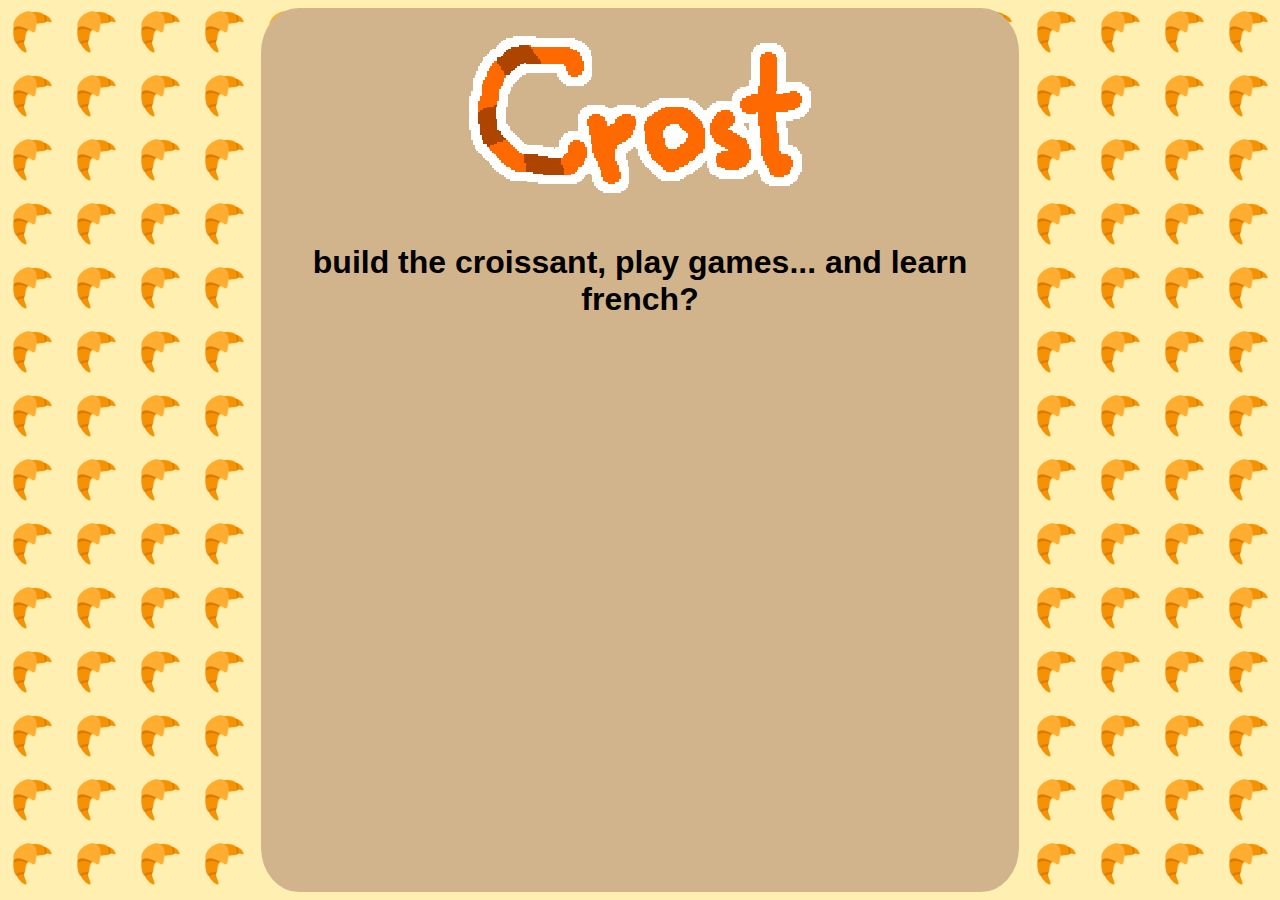
==== index.html @ f91a6792 "WOAAAAAAAAA" ====
<html>
    <head>
        <style>
           
        </style>
        <link rel="stylesheet" href="style.css">
    </head>
    <body>
        <div id="body">
            <img src="crost.png" width=500px height=auto>
            <h1>build the croissant, play games... and learn french?</h1>
        </div>

    </body>
</html>
---- style.css ----
#body{
    margin-left: 20%;
    margin-right: 20%;
    font-family: Arial, Helvetica, sans-serif;
    background-color: tan;
    height:100%;
    text-align: center;
    border-radius: 5%;
    overflow-y:scroll;
    margin-bottom: 0%;
}
body {
    background-image: url("quaso1.png");
    background-size: 5%;
    background-repeat: repeat;
}
img { 
    image-rendering: optimizeSpeed;             /* STOP SMOOTHING, GIVE ME SPEED  */
    image-rendering: -moz-crisp-edges;          /* Firefox                        */
    image-rendering: -o-crisp-edges;            /* Opera                          */
    image-rendering: -webkit-optimize-contrast; /* Chrome (and eventually Safari) */
    image-rendering: pixelated;                 /* Universal support since 2021   */
    image-rendering: optimize-contrast;         /* CSS3 Proposed                  */
    -ms-interpolation-mode: nearest-neighbor;   /* IE8+                           */

}
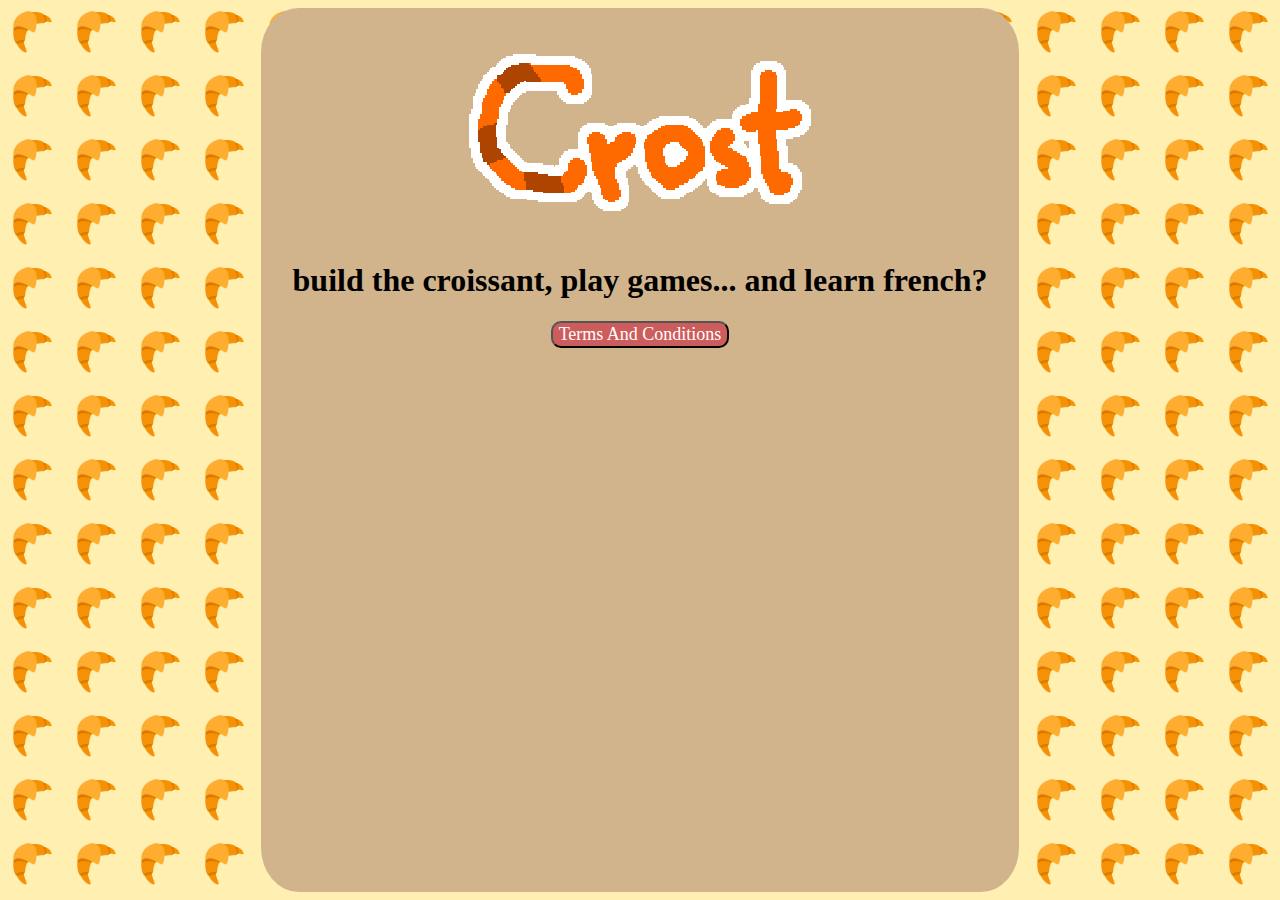
==== commit 4647f333: "le tnc" ====
--- a/index.html
+++ b/index.html
@@ -3,12 +3,26 @@
         <style>
            
         </style>
+
         <link rel="stylesheet" href="style.css">
+
+        <script src="main.js"></script>
     </head>
+
+
     <body>
+        
         <div id="body">
+            <br>
+
             <img src="crost.png" width=500px height=auto>
+
             <h1>build the croissant, play games... and learn french?</h1>
+
+            <div>
+                <button onclick="openPage('tnc.html')"> Terms And Conditions</button>
+            </div>
+
         </div>
 
     </body>
--- a/style.css
+++ b/style.css
@@ -1,7 +1,7 @@
 #body{
     margin-left: 20%;
     margin-right: 20%;
-    font-family: Arial, Helvetica, sans-serif;
+    font-family: cursive;
     background-color: tan;
     height:100%;
     text-align: center;
@@ -23,4 +23,12 @@
     image-rendering: optimize-contrast;         /* CSS3 Proposed                  */
     -ms-interpolation-mode: nearest-neighbor;   /* IE8+                           */
 
+}
+
+button {
+    background-color: indianred;
+    font-family: cursive;
+    border-radius: 10px;
+    color: white;
+    font-size: large
 }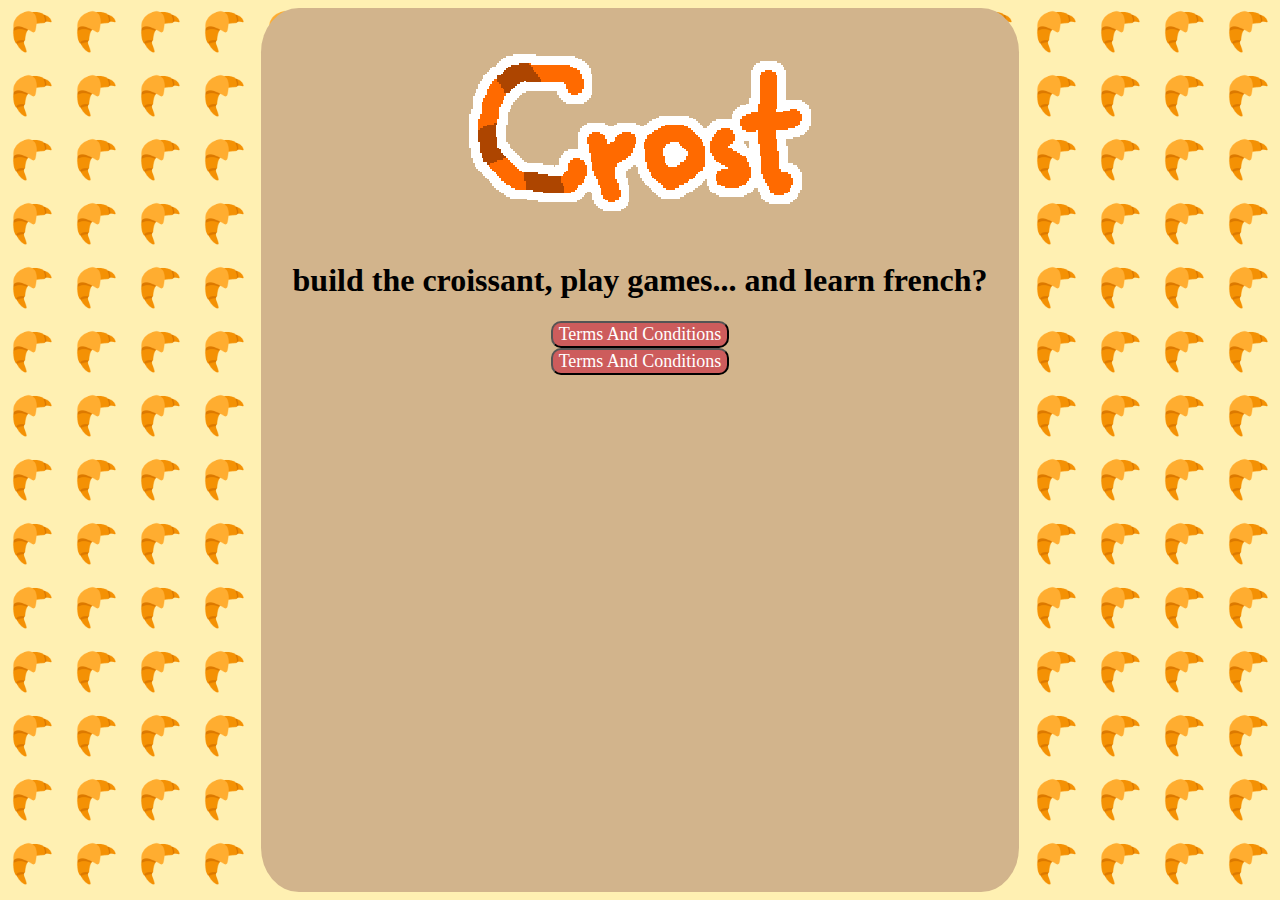
==== commit 65d2a072: "ora" ====
--- a/index.html
+++ b/index.html
@@ -23,6 +23,10 @@
                 <button onclick="openPage('tnc.html')"> Terms And Conditions</button>
             </div>
 
+            <div></div>
+                <button onclick="openPage('credit.html')"> Terms And Conditions</button>
+            </div>
+
         </div>
 
     </body>
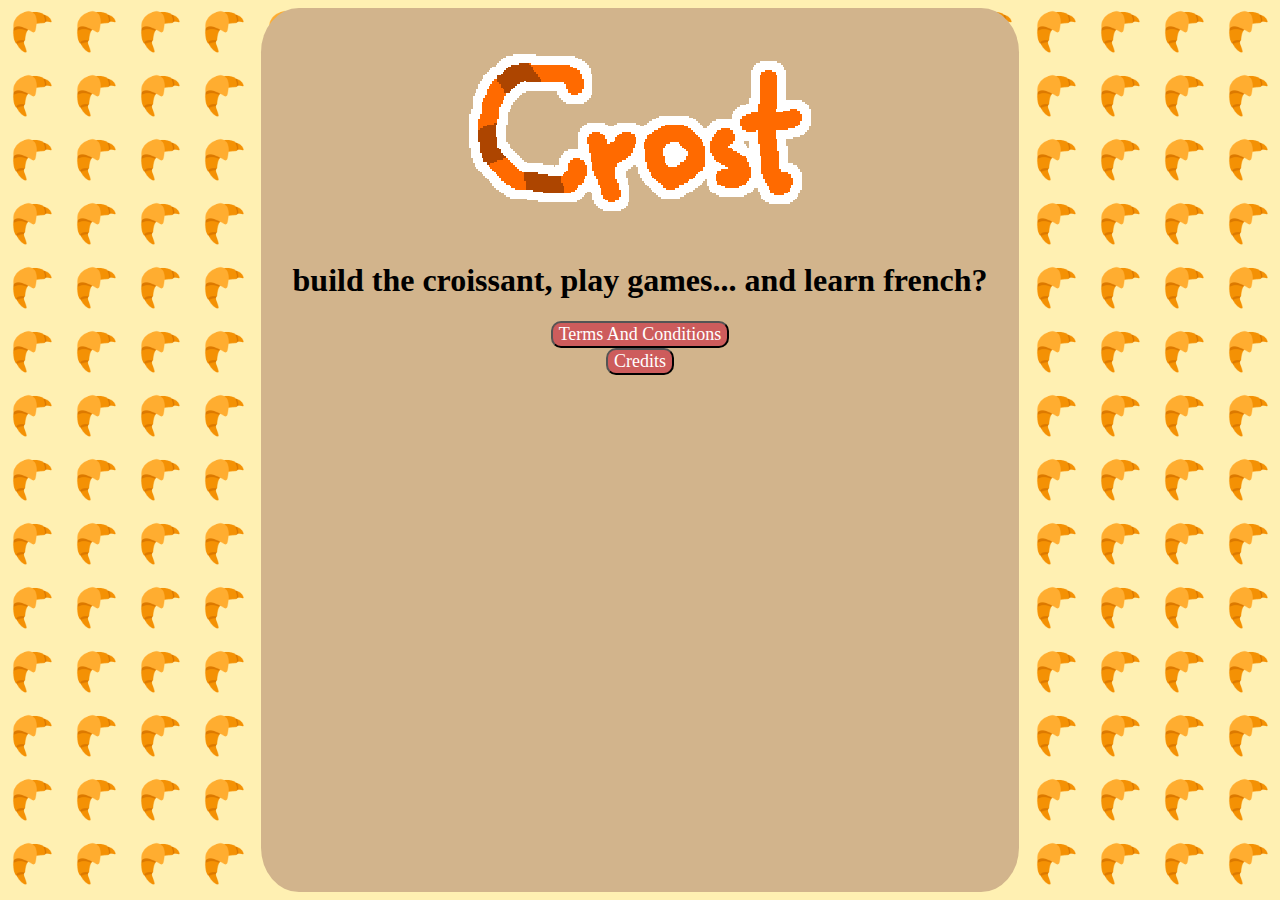
==== commit 71d0913e: "credits fix" ====
--- a/index.html
+++ b/index.html
@@ -24,7 +24,7 @@
             </div>
 
             <div></div>
-                <button onclick="openPage('credit.html')"> Terms And Conditions</button>
+                <button onclick="openPage('credit.html')"> Credits</button>
             </div>
 
         </div>
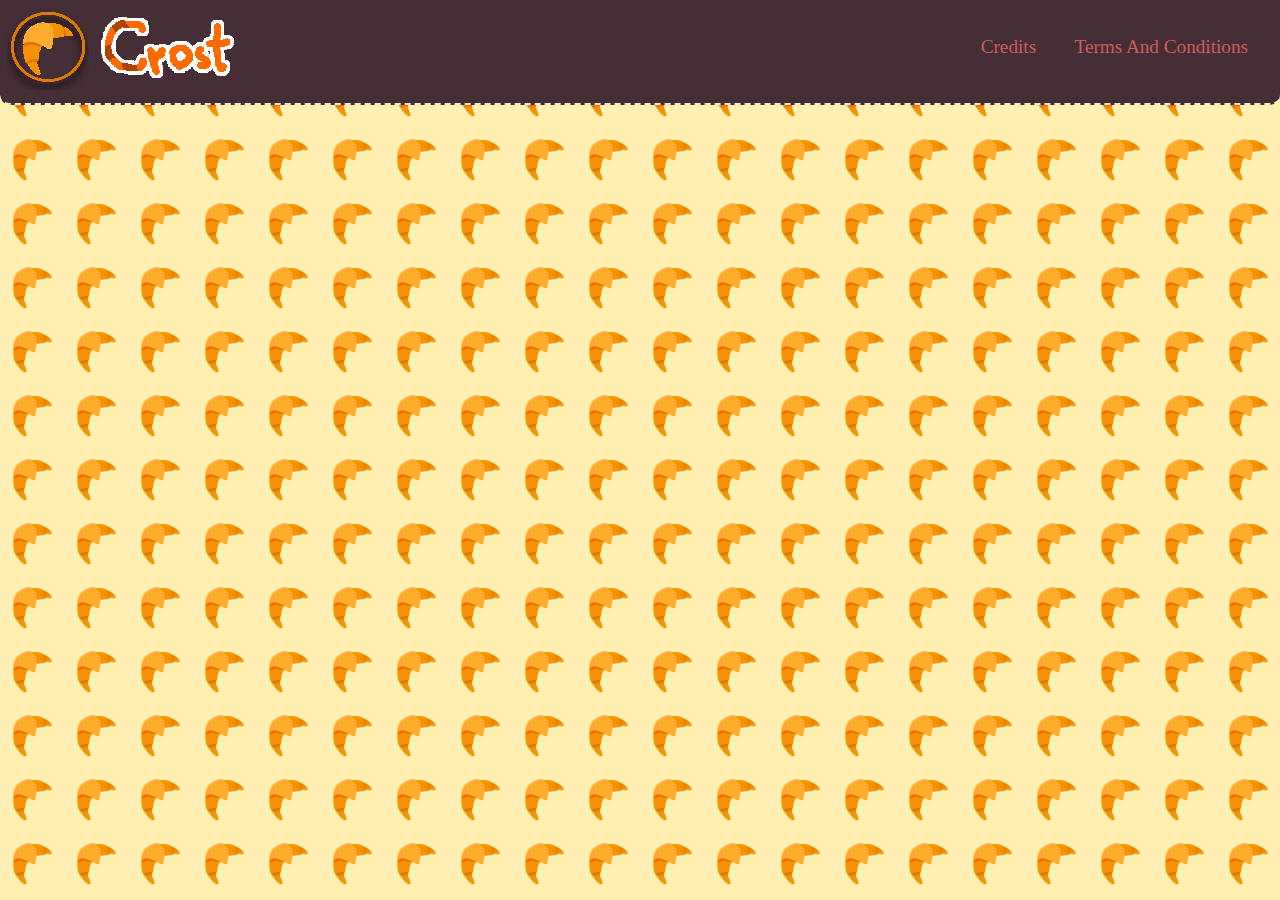
==== commit 9148e294: "edits made to the website" ====
--- a/index.html
+++ b/index.html
@@ -1,33 +1,48 @@
 <html>
-    <head>
-        <style>
-           
-        </style>
 
-        <link rel="stylesheet" href="style.css">
+<head>
+    <style>
 
-        <script src="main.js"></script>
-    </head>
+    </style>
+
+    <link rel="stylesheet" href="style.css">
+    <title>crost</title>
+    <link rel="icon" href="quaso2.png" type="image/x-icon">
+    <script src="main.js"></script>
+</head>
 
 
-    <body>
-        
-        <div id="body">
-            <br>
+<body>
 
+    <div id="header">
+        <img src="quaso2.png" height=90% width=auto>
+        <a href="index.html">
+            <img src="crost.png" height=93% width=auto>
+        </a>
+        <button id="head_btn" style="float:right;" onclick="openPage('tnc.html')"> Terms And Conditions</button>
+        <button id="head_btn" style="float:right;" onclick="openPage('credit.html')"> Credits</button>
+    </div>
+    <!--
+    <div id="body">
+        <br>
+
+        <a href="index.html">
             <img src="crost.png" width=500px height=auto>
+        </a>
 
-            <h1>build the croissant, play games... and learn french?</h1>
 
-            <div>
-                <button onclick="openPage('tnc.html')"> Terms And Conditions</button>
-            </div>
+        <h1>build the croissant, play games... and learn french?</h1>
 
-            <div></div>
-                <button onclick="openPage('credit.html')"> Credits</button>
-            </div>
+        <div>
 
         </div>
 
-    </body>
+        <div>
+        </div>
+
+    </div>
+--->
+
+</body>
+
 </html>--- a/style.css
+++ b/style.css
@@ -1,34 +1,63 @@
-#body{
+#body {
     margin-left: 20%;
     margin-right: 20%;
-    font-family: cursive;
-    background-color: tan;
-    height:100%;
+    background-color: #452e36;
+    height: 100%;
     text-align: center;
     border-radius: 5%;
-    overflow-y:scroll;
+    overflow: hidden;
     margin-bottom: 0%;
+    font-family: "Comic Sans MS";
 }
+
+#header {
+    width: 99%;
+    height: 10%;
+    background-color: #452e36;
+    padding: 0.5vw;
+    border-bottom: 2px dashed rgb(255, 234, 197);
+    border-radius: 0px 0px 10px 10px;
+}
+
+#head_btn {
+    background-color: rgba(205, 92, 92, 0);
+    font-family: "Comic Sans MS";
+    color: indianred;
+    border: none;
+    font-size: 1.5vw;
+    height: 90%;
+    padding: 1vw;
+    margin-right: 1vw;
+}
+
+#head_btn:hover {
+    color: white;
+    border-radius: 10px;
+    background-color: indianred;
+}
+
 body {
     background-image: url("quaso1.png");
     background-size: 5%;
     background-repeat: repeat;
-}
-img { 
-    image-rendering: optimizeSpeed;             /* STOP SMOOTHING, GIVE ME SPEED  */
-    image-rendering: -moz-crisp-edges;          /* Firefox                        */
-    image-rendering: -o-crisp-edges;            /* Opera                          */
-    image-rendering: -webkit-optimize-contrast; /* Chrome (and eventually Safari) */
-    image-rendering: pixelated;                 /* Universal support since 2021   */
-    image-rendering: optimize-contrast;         /* CSS3 Proposed                  */
-    -ms-interpolation-mode: nearest-neighbor;   /* IE8+                           */
-
+    padding: 0;
+    margin: 0;
+    overflow: auto;
 }
 
-button {
-    background-color: indianred;
-    font-family: cursive;
-    border-radius: 10px;
-    color: white;
-    font-size: large
+img {
+    image-rendering: optimizeSpeed;
+    /* STOP SMOOTHING, GIVE ME SPEED  */
+    image-rendering: -moz-crisp-edges;
+    /* Firefox                        */
+    image-rendering: -o-crisp-edges;
+    /* Opera                          */
+    image-rendering: -webkit-optimize-contrast;
+    /* Chrome (and eventually Safari) */
+    image-rendering: pixelated;
+    /* Universal support since 2021   */
+    image-rendering: optimize-contrast;
+    /* CSS3 Proposed                  */
+    -ms-interpolation-mode: nearest-neighbor;
+    /* IE8+                           */
 }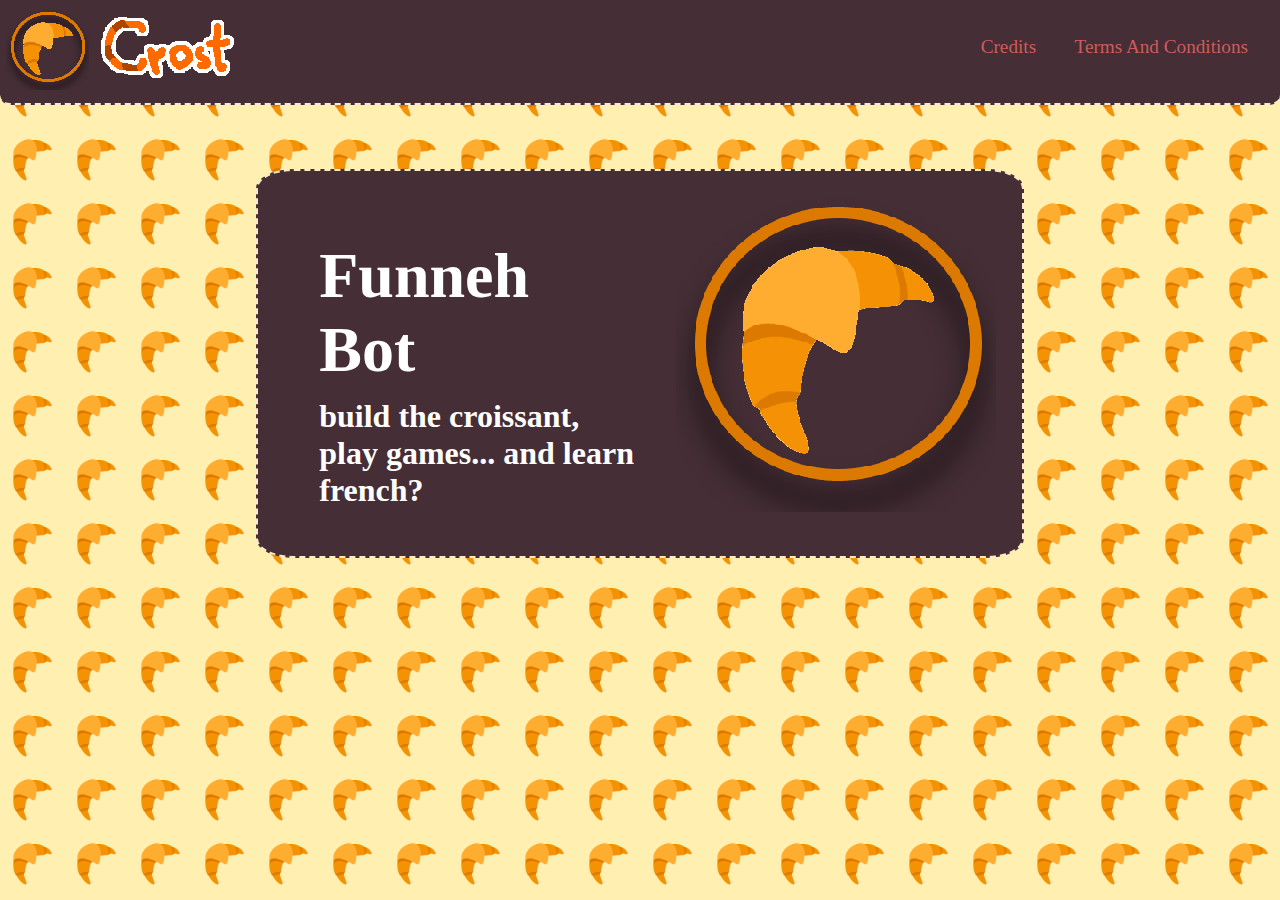
==== commit 42d97c00: "pluh" ====
--- a/index.html
+++ b/index.html
@@ -22,26 +22,17 @@
         <button id="head_btn" style="float:right;" onclick="openPage('tnc.html')"> Terms And Conditions</button>
         <button id="head_btn" style="float:right;" onclick="openPage('credit.html')"> Credits</button>
     </div>
-    <!--
     <div id="body">
-        <br>
-
-        <a href="index.html">
-            <img src="crost.png" width=500px height=auto>
-        </a>
-
-
-        <h1>build the croissant, play games... and learn french?</h1>
-
-        <div>
-
+        <div style="float:right;width:45%;">
+            <img src="quaso2.png" height=auto width=100%>
         </div>
-
-        <div>
+        <div style="float:left;width: 45%; margin-left: 5%;">
+            <h1 id="funneh">Funneh <br> Bot</h1>
+            <h1 style="text-align: left; margin-top: -10%;">build the croissant, play games... and learn french?</h1>
         </div>
+    </div>
 
     </div>
---->
 
 </body>
 
--- a/style.css
+++ b/style.css
@@ -2,12 +2,19 @@
     margin-left: 20%;
     margin-right: 20%;
     background-color: #452e36;
-    height: 100%;
     text-align: center;
     border-radius: 5%;
     overflow: hidden;
-    margin-bottom: 0%;
+    margin-top: 5%;
     font-family: "Comic Sans MS";
+    color: white;
+    border: 2px dashed rgb(255, 234, 197);
+    padding: 2%;
+}
+
+#funneh {
+    text-align: left;
+    font-size: 5vw;
 }
 
 #header {
